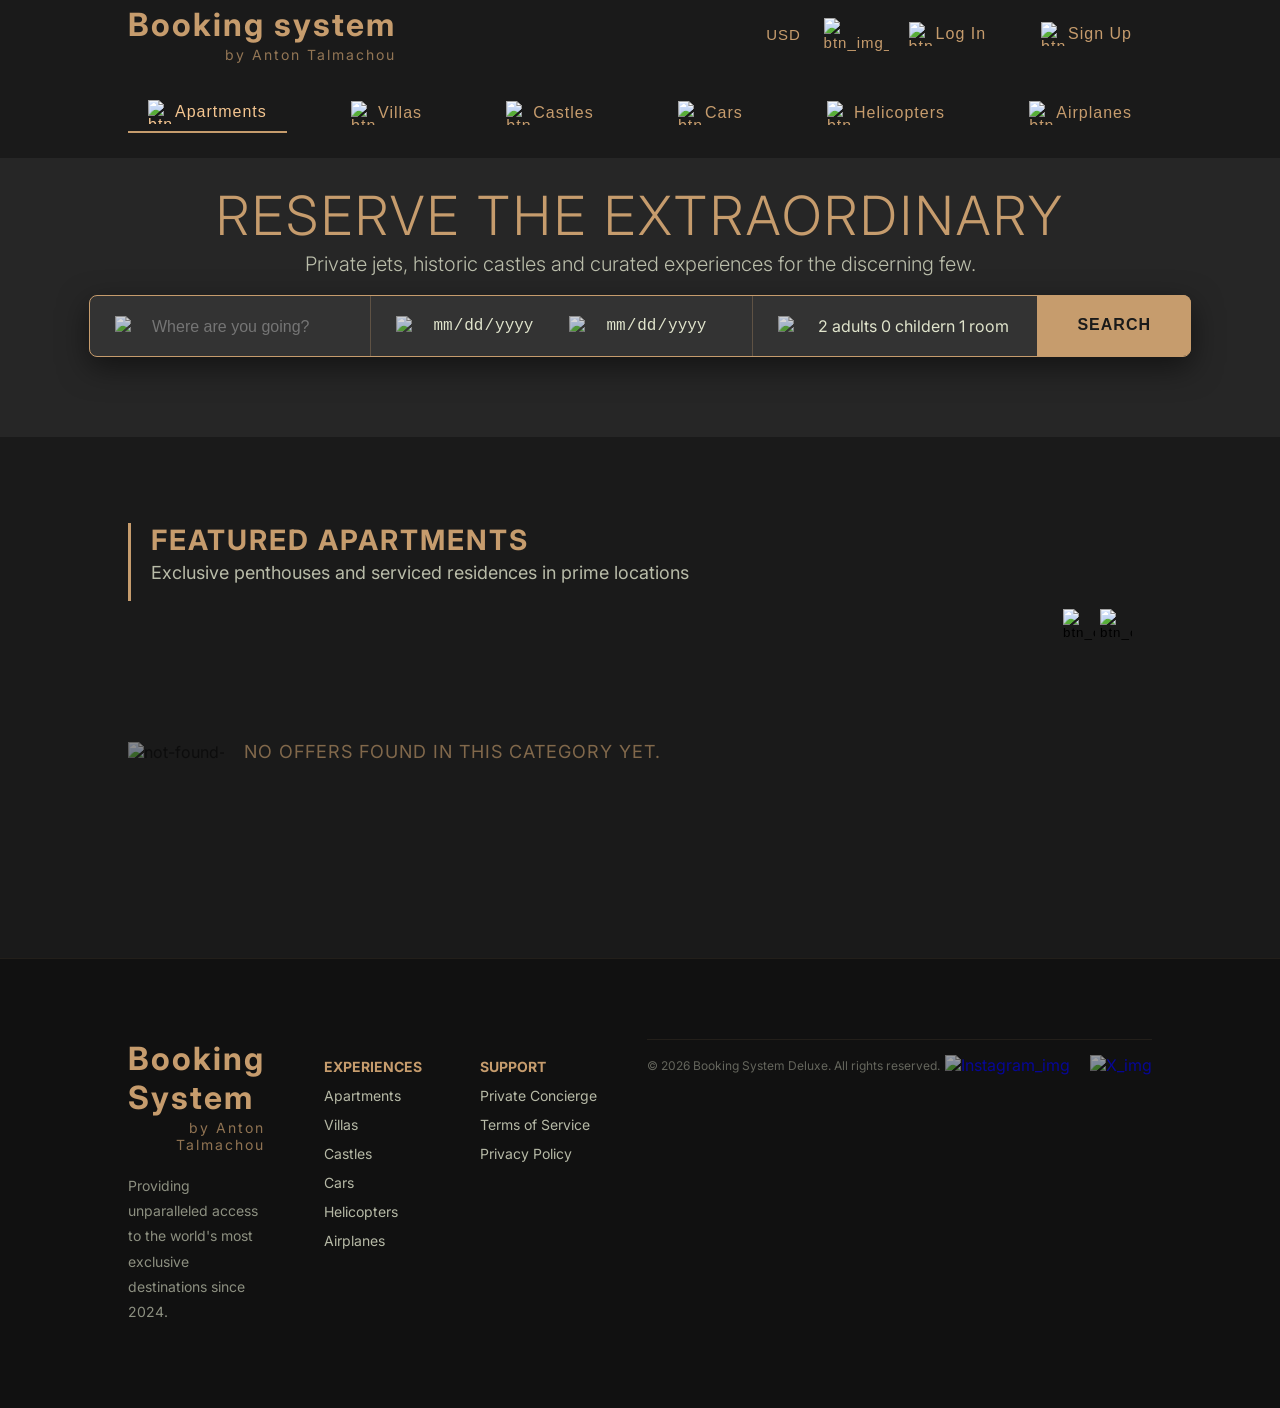
==== index.html @ 2e4808f8 "feat: release v0.1.20 - Implement dynamic offer details page with fully loopable photo slider - Fix " ====
<!DOCTYPE html>
<html lang="en">
<head>
    <meta charset="UTF-8">
    <meta name="viewport" content="width=device-width, initial-scale=1.0">
    <link rel="stylesheet" href="css/index.css">
    <link rel="stylesheet" href="https://fonts.googleapis.com/css2?family=Material+Symbols+Outlined:opsz,wght,FILL,GRAD@20..48,100..700,0..1,-50..200">
    <title>Booking</title>
</head>
<body>
    <div id="header_placeholder"></div>
    <div id="menubar_placeholder"></div>

    <section class="hero_section">
        <div class="hero_content">
            <h1>Reserve the Extraordinary</h1>
            <p>Private jets, historic castles and curated experiences for the discerning few.</p>
        </div>

        <form class="search_bar">
            <div class="search_item">
                <img src="https://i.ibb.co/7t3fDV10/bed.png" alt="search_img_bed" class="search_img">
                <div class="input_locations_container">
                    <input id="location_input" type="text" placeholder="Where are you going?" autocomplete="off">
                    <div id="autocomplete_list" class="autocomplete_suggestions"></div>
                </div>
            </div>
            <div class="search_item">
                <img src="https://i.ibb.co/DHjtJRwW/calendar.png" alt="search_img_calendar" class="search_img">
                <input type="date" id="check_in" name="check_in">
                <img src="https://i.ibb.co/DHjtJRwW/calendar.png" alt="search_img_calendar" class="search_img">
                <input type="date" id="check_out" name="check_out">
            </div>
            <div class="search_item" id="guests_container">
                <img src="https://i.ibb.co/hx5WyV7z/person.png" alt="search_img_person" class="search_img">
                <span id="guests_display">2 adults  0 childern  1 room</span>
                <div class="guests_dropdown" id="guests_dropdown">
                    <div class="dropdown_item">
                        <span>Adults</span>
                        <div class="counter">
                            <button type="button" class="btn_counter" data-type="adults" data-action="minus">-</button>
                            <input class="guests_input" id="counter_adults" type="number" data-type="adults" value="2" 
                            max="999" min="1" oninput="validity.valid||(value='1');">
                            <button type="button" class="btn_counter" data-type="adults" data-action="plus">+</button>
                        </div>
                    </div>
                    <div class="dropdown_item">
                        <span>Children</span>
                        <div class="counter">
                            <button type="button" class="btn_counter" data-type="children" data-action="minus">-</button>
                            <input class="guests_input" id="counter_children" type="number" data-type="children" value="0" 
                            max="999" min="0" oninput="validity.valid||(value='0');">
                            <button type="button" class="btn_counter" data-type="children" data-action="plus">+</button>
                        </div>
                    </div>
                    <div class="dropdown_item">
                        <span>Rooms</span>
                        <div class="counter">
                            <button type="button" class="btn_counter" data-type="rooms" data-action="minus">-</button>
                            <input class="guests_input" id="counter_rooms" type="number" data-type="rooms" value="2"
                            max="999" min="1" oninput="validity.valid||(value='1');">
                            <button type="button" class="btn_counter" data-type="rooms" data-action="plus">+</button>
                        </div>
                    </div>
                </div>
            </div>
            <button type="submit" class="btn_search" id="btn_search">Search</button>
        </form>
    </section>

    <main class="content_area">
        <div class="section_header_container">
            <div class="section_header">
                <h2>Featured Apartments</h2>
                <p>Exclusive penthouses and serviced residences in prime locations</p>
            </div>
            <div class="sort_selector">
                <button class="btn_sort" id="active_sort"><img class="search_img" src="https://i.ibb.co/CKF3kkZP/sort-filter.png" alt="btn_img_sort"> 
                    <span>Sort by: Recommendations</span></button>
                <div class="sort_list" id="sort_list">
                    <div class="sort_option" data-code="recommendations">Recommendations</div>
                    <div class="sort_option" data-code="price">Price (highest first)</div>
                    <div class="sort_option" data-code="rating_high_to_low">Property rating (high to low)</div>
                    <div class="sort_option" data-code="rating_low_to_high">Property rating (low to high)</div>
                </div>

                <div class="slider_controls">
                    <button class="btn_control prev"><img class="btn_control_img" src="https://i.ibb.co/pByk5brK/prev.png" alt="btn_control_prev"></button>
                    <button class="btn_control next"><img class="btn_control_img" src="https://i.ibb.co/5WyfsVB6/next.png" alt="btn_control_next"></button>
                </div>
            </div>

        </div>
        <div class="search_result_wrapper">
            <div class="benefits">

            </div>

            <div class="offers_grid">
                <div class="default_content_offer_grid">
                    <img src="https://i.ibb.co/n8CTYXWL/not-found-offer.png" alt="not-found-offer">
                    <span>No offers found in this category yet.</span>
                </div>
            </div>
        </div>

        <div class="load_more_offers">
                <button id="btn_show_more_offers" style="display: none;">Show more</button>
        </div>
    </main>

    <div id="footer_root_placeholder"></div>

    <div id="reg_modal_placeholder"></div>

    <div id="log_modal_placeholder"></div>

    <script src="js/components.js"></script>
    <script src="js/index.js"></script>
</body>
</html>
---- css/index.css ----
@import url('https://fonts.googleapis.com/css2?family=Inter:wght@300;400;600&display=swap');

/*Global*/
:root{
    --typical-yellow: #C69C6D;
    --bright-yellow: #f4c590;
    --black: #1a1a1a;
    --gray: #262626;
    --light-gray: #333333;
    --white: #E0E4CC;
}
body{
    margin: 0;
    font-family: 'Inter', sans-serif;
    -webkit-font-smoothing: antialiased;
    background-color: var(--black);
}

button{
    transition: all 0.3s ease, box-shadow 0.3s ease;
    letter-spacing: 1px;
    cursor: pointer;
}

button:hover{
    transform: scale(1.1);
    color: var(--bright-yellow);
}

input[type="date"]::-webkit-calendar-picker-indicator {
    background: transparent;
    display: none;
    -webkit-appearance: none;
}

input[type="date"]:focus{
    background: none;
}

input::-webkit-outer-spin-button, input::-webkit-inner-spin-button {
    -webkit-appearance: none;
    margin: 0;
}

a{
    text-decoration: none;
}

/*header and menubar*/

.header_root, .menubar{
    background-color: var(--black);
    color: var(--typical-yellow);

    display: flex;
    justify-content: space-between;
    align-items: center;
    padding: 5px 10%;
}

.header_bar{
    display: flex;
    gap: 15px;
    align-items: center;
    height: 40px;
}

.logo{
    margin: 0;
    display: flex;
    flex-direction: column;
    letter-spacing: 2px;
    cursor: url('https://play.vsthemes.org/t-cursors/74133/1fb3365070e97249ce185e842057d8f4.webp'), auto;
}

.main_title{
    font-size: 32px;
    font-weight: bold;
    color: var(--typical-yellow);
}

.author{
    font-size: 14px;
    color: rgba(198, 156, 109, 0.7);
    text-align: right;
    margin-top: 2px;
    letter-spacing: 2px;
}

.btn_lang, .btn_money{
    background-color: transparent;
    border: none;
    border-radius: 50%;
    padding: 0;

    width: 50px;
    height: 50px;

    font-size: 15px;
    color: var(--typical-yellow);
}

.currency_selector{
    position: relative;
}

.currency_list{
    display: none;
    position: absolute;
    top: 50px;
    right: 0;
    background-color: var(--gray);
    border: 1px solid var(--typical-yellow);
    min-width: 130px;
    z-index: 1001;
    box-shadow: 0 10px 25px rgba(0,0,0,0.5);
    border-radius: 8px;
}

.currency_list.show{
    display: block;
    animation: fadeIn 0.2s ease;
}

.currency_option{
    padding: 12px 15px;
    color: var(--typical-yellow);
    cursor: pointer;
    font-size: 14px;
    border-bottom: 1px solid rgba(198, 156, 109, 0.1);
    transition: all 0.3s ease;
    border-radius: 8px;
}

.currency_option:hover{
    background-color: var(--light-gray);
    color: var(--bright-yellow);
}

.btn_menu{
    background-color: var(--black);
    border: 0;
    color: var(--typical-yellow);
    font-size: 16px;

    padding: 0 20px;
    margin: 0;
    height: 40px;

    display: flex;
    align-items: center;
    justify-content: center;
    gap: 3px;
}

.btn_menu.active{
    border-bottom: 2px solid var(--typical-yellow);
    color: var(--bright-yellow);
}

.btn_img_login{
    border-radius: 0;
}

.menubar{
    height: 80px;
}

.btn_img_menu {
    width: 24px;
    height: 24px;
    object-fit: cover;
}


/*hero section*/

.hero_section{
    background-color: var(--gray);
    color: var(--bright-yellow);
    padding: 25px 15px 80px 15px;
    text-align: center;
}

.hero_content h1{
    color: var(--typical-yellow);
    font-size: 54px;
    font-weight: 300;
    text-transform: uppercase;
    letter-spacing: 3px;
    
    margin-bottom: 15px;
    margin: 0;
}

.hero_content p{
    color: rgba(224, 228, 204, 0.8);
    font-size: 20px;
    font-weight: 300;
    line-height: 1.6;
    margin: 0 auto 15px auto;
    max-width: 800px;
}

.search_bar{
    background-color: var(--light-gray);
    border-radius: 8px;
    display: flex;
    margin: 0 auto 0 auto;
    max-width: 1100px;
    height: 60px;
    border: 1px solid var(--typical-yellow);
    box-shadow: 0 10px 30px rgba(0,0,0,0.5);
}

.search_item{
    background-color: transparent;
    border-right: 1px solid rgba(198, 156, 109, 0.3);
    flex: 1;
    display: flex;
    align-items: center;
    padding: 15px 25px;
    gap: 15px;
    color: var(--white);
    font-size: 16px;
}

.search_item:last-of-type{
    border-right: none;
}

.search_item input{
    background: transparent;
    border: none;
    outline: none;
    color: var(--white);
    font-size: 16px;
    width: 100%;
    cursor: pointer;
}

.search_img{
    width: 20px;
    height: 20px;
    opacity: 0.8;
    cursor: pointer;
}

.input_locations_container{
    position: relative;
    width: 100%;
}

.input_locations_container.error{
    border: 1px solid #ff4d4d;
    box-shadow: 0 0 5px rgba(255, 77, 77, 0.5);
    border-radius: 8px;
    animation: shake 0.2s ease-in-out 0s 2;
}



.autocomplete_suggestions{
    position: absolute;
    top: 100%;
    margin-top: 5px;
    left: 0;
    width: 100%;
    background-color: var(--gray);
    border: 1px solid var(--typical-yellow);
    z-index: 1006;
    max-height: 200px;
    overflow-y: auto;
    display: none;
    font-size: 15px;
    border-radius: 8px;
    animation: fadeIn 0.2s ease;
}

.autocomplete_suggestions::-webkit-scrollbar{
    width: 8px;
}

.autocomplete_suggestions::-webkit-scrollbar-track{
    background-color: transparent;
}

.autocomplete_suggestions::-webkit-scrollbar-thumb{
    background-color: var(--typical-yellow);
    border: 2px solid var(--light-gray);
    border-radius: 8px;
}

.suggestion_item{
    padding: 10px 15px;
    cursor: pointer;
    color: var(--white);
    border-bottom: 1px solid rgba(198, 156, 109, 0.1);
    border-radius: 8px;
}

.suggestion_item:hover{
    background-color: var(--light-gray);
    color: var(--bright-yellow);
}

#guests_container{
    position: relative;
    cursor: pointer;
}

.guests_dropdown{
    display: none;
    position: absolute;
    cursor: auto;
    top: 70px;
    left: 0;
    width: 250px;
    background-color: var(--gray);
    border: 1px solid var(--typical-yellow);
    padding: 20px;
    z-index: 1005;
    box-shadow: 0 10px 30px rgba(0,0,0,0.5);
    border-radius: 8px;
}

.guests_dropdown.show{
    display: block;
    animation: fadeIn 0.2s ease;
}

.guests_dropdown input{
    width: 28px;
}

#guests_display{
    min-width: 200px;
}

.dropdown_item{
    display: flex;
    justify-content: space-between;
    align-items: center;
    margin-bottom: 15px;
    color: var(--white);
}

.counter{
    display: flex;
    align-items: center;
    gap: 15px;
    justify-content: flex-end;
    min-width: 100px;
}

#counter_adults, #counter_children, #counter_rooms {
    min-width: 20px;
    text-align: center;
    font-weight: 600;
    color: var(--white);
}

.btn_counter{
    width: 30px;
    height: 30px;
    border: 1px solid var(--typical-yellow);
    border-radius: 8px;
    background: transparent;
    color: var(--typical-yellow);
    font-size: 18px;
    display: flex;
    align-items: center;
    justify-content: center;
}

.btn_search, .btn_book{
    background-color: var(--typical-yellow);
    color: var(--black);
    border: none;
    border-radius: 0px 8px 8px 0px;
    height: 101%;
    margin: -1px -1px -1px -1px;
    padding: 0 40px;
    font-size: 16px;
    text-transform: uppercase;
    font-weight: bold;
}


.btn_search:hover{
    background-color: var(--bright-yellow);
    letter-spacing: 4px;
    transform: scale(1);
    color: var(--black);
}

/*content area*/

.content_area{
    background-color: var(--black);
    padding: 46px 10%;
}

.section_header_container{
    display: flex;
    justify-content: space-between;
    align-items: flex-end;
    margin: 40px 0;
}

.section_header{
    text-align: left;
    margin-bottom: 40px;
    border-left: 3px solid var(--typical-yellow);
    padding-left: 20px;
}

.section_header h2{
    color: var(--typical-yellow);
    font-size: 28px;
    text-transform: uppercase;
    letter-spacing: 2px;
    margin: 0;
}

.section_header p, .benefits_span{
    color: rgba(224, 228, 204, 0.8);
    font-size: 18px;
    margin-top: 5px;
}

.sort_selector{
    display: flex;
    position: relative;
    margin-left: auto;
    margin-right: 20px;
    flex-direction: row;
    align-items: center;
    gap: 20px;
}

.btn_sort{
    display: none;
    align-items: center;
    gap: 5px;
    background: transparent;
    border: 1px solid rgba(198, 156, 109, 0.7);
    padding: 10px 10px;
    border-radius: 8px;
    font-size: 14px;
    color: var(--typical-yellow);
    height: 32px;
}

.btn_sort.show{
    display: flex;
}

.btn_sort:hover{
    transform: scale(1);
}

.sort_list {
    position: absolute;
    top: 105%;
    left: 0;
    background-color: var(--gray);
    border: 1px solid rgba(198, 156, 109, 0.7);
    border-radius: 8px;
    box-shadow: 0 4px 12px rgba(0,0,0,0.5);
    z-index: 100;
    min-width: 220px;
    display: none;
    overflow: hidden;
}

.sort_list.show {
    display: block;
    animation: fadeIn 0.2s ease;
}

.sort_option {
    transition: all 0.3s ease;
    padding: 12px 15px;
    font-size: 14px;
    cursor: pointer;
    color: var(--typical-yellow);
    border-radius: 8px;
}

.sort_option:hover {
    background-color: var(--light-gray);
    color: var(--bright-yellow);
}

.search_result_wrapper{
    display: flex;
    align-items: flex-start;
    gap: 30px;
    margin-top: 20px;
}

.benefits{
    display: none;
    flex: 0 0 225px;
    flex-direction: column;
    gap: 10px;
    justify-content: flex-start;
    top: 20px;
}

.benefits.show{
    display: flex;
}

.benefits_span{
    padding: 0 15px;
    color: rgba(224, 228, 204, 0.8);
    font-size: 18px;
    margin-top: 5px;
}

.benefit_item{
    width: 100%;
    display: flex;
    align-items: center;
    justify-content: flex-start;
    box-sizing: border-box;
    gap: 10px;
    background-color: var(--gray);
    border: 1px solid rgba(198, 156, 109, 0.3);
    padding: 8px 15px;
    border-radius: 8px;
    transition: all 0.3s ease;
    animation: fadeIn 0.5s ease forwards;
    cursor: pointer;
    color: var(--typical-yellow);
}

.benefit_item.chosen{
    border: 1px solid rgba(198, 156, 109, 0.7);
    color: var(--bright-yellow);
}

.img_chosen{
    display: none;
    width: 20px;
    margin-left: auto;
    margin-right: 5px;
    height: 20px;
    object-fit: contain;
    transition: all 0.3s ease;
    animation: fadeIn 0.5s ease forwards;
}

.img_chosen.show{
    display: flex;
}

.benefit_item:hover, .mini_benefit:hover{
    border-color: var(--bright-yellow);
    transform: translateY(-2px);
    background-color: var(--light-gray);
}

.benefit_img{
    width: 20px;
    height: 20px;
    object-fit: contain;
}

.benefit_text{
    font-size: 14px;
    font-weight: 400;
    letter-spacing: 0.5px;
}

.offers_grid{
    display: flex;
    gap: 30px;
    overflow-x: auto;
    scroll-behavior: smooth;
    padding: 20px 0;
    white-space: nowrap;
}

.offers_grid.search{
    display: flex;
    flex-direction: column;
    width: 100%;
    background-color: transparent;
    overflow: hidden;
    gap: 20px;
}

.offers_grid.search img{
    width: 100%;
    height: 100%;
    object-fit: cover;
    cursor: pointer;
}

.default_content_offer_grid{
    display: flex;
    width: 100%;
    min-width: 100%;
    align-items: center;
    justify-content: center;
    padding: 40px 0;
    gap: 20px;
}

.default_content_offer_grid img{
    width: 96px;
    opacity: 0.5;
}

.default_content_offer_grid span{
    color: rgba(198, 156, 109, 0.6);
    font-size: 18px;
    text-transform: uppercase;
    letter-spacing: 1px;
}

.offers_grid::-webkit-scrollbar{
    display: none;
}

.offer_card{
    flex: 0 0 350px;
    flex-shrink: 0;
    background-color: var(--gray);
    border: 1px solid rgba(198, 156, 109, 0.1);
    transition: all 0.3s ease;
    cursor: pointer;
    border-radius: 8px;
    min-width: 0;
}

.offer_card:hover{
    transform: translateY(-10px);
    border-color: var(--typical-yellow);
}

.offer_card_img{
    position: relative;
    overflow: hidden;
    height: 350px;
    border-radius: 8px;
}

.offer_card_img img{
    width: 100%;
    height: 100%;
    object-fit: cover;
    transition: all 0.6s ease;
}

.offer_card_img:hover img{
    transform: scale(1.1);
}

.offer_card.search{
    display: flex;
    flex-direction: row;
    gap: 20px;
    overflow-x: hidden;
    background-color: var(--gray);
    border: 1px solid rgba(198, 156, 109, 0.2);
    border-radius: 8px;
    cursor: auto;
}

.rating_stars{
    position: absolute;
    top: 15px;
    left: 15px;
    background-color: rgba(26, 26, 26, 0.8);
    color: var(--typical-yellow);
    padding: 5px 12px;
    border-radius: 8px;
    align-items: center;
    display: flex;
    gap: 2px;
    margin-bottom: 10px;
    z-index: 2;
}

.material-symbols-outlined{
    font-size: 18px;
    color: rgba(198, 156, 109, 0.4);
}

.material-symbols-outlined.fill{
    color: var(--bright-yellow);
    font-variation-settings: 'FILL' 1;
    display: inline-block;
}

.card_info{
    padding: 15px;
}

.card_info h3{
    color: var(--bright-yellow);
    margin: 0 0 5px 0;
    font-size: 20px;

    white-space: nowrap;
    overflow: hidden;
    text-overflow: ellipsis;

    display: block;
    width: 100%;
}

.card_info p{
    color: rgba(224, 228, 204, 0.8);
    font-size: 22px;
    margin-bottom: 15px;
}

.card_content{
    display: flex;
    justify-content: space-between;
    flex: 1;
    padding: 20px;
}

.card_info.search{
    display: flex;
    flex-direction: column;
    gap: 8px;
    text-align: left;
}

.card_description{
    color: var(--black);
    font-size: 0.9rem;
    margin: 5px 0;
}

.cards_benefits_mini {
    display: flex;
    gap: 10px;
    margin-top: auto;
}

.mini_benefit {
    font-size: 0.75rem;
    background: rgba(198, 156, 109, 0.1);
    color: var(--typical-yellow);
    padding: 4px 8px;
    border-radius: 4px;
    border: 1px solid rgba(198, 156, 109, 0.3);
    cursor: pointer;
    animation: fadeIn 0.5s ease forwards;
}

.card_action_area {
    display: flex;
    flex-direction: column;
    justify-content: center;
    align-items: flex-end;
    border-left: 1px solid rgba(255,255,255,0.1);
    padding-left: 20px;
    min-width: 150px;
}

.price_wrapper {
    text-align: right;
    margin-bottom: 15px;
}

.price_label {
    display: block;
    font-size: 0.8rem;
    color: var(--white);
}

.price_value {
    font-size: 1.4rem;
    color: var(--bright-yellow);
    font-weight: 600;
}

.btn_view_more {
    background: var(--typical-yellow);
    color: var(--black);
    border: none;
    padding: 10px 20px;
    border-radius: 8px;
    font-weight: 600;
    transition: 0.3s all;
    text-decoration: none;
}

.btn_view_more:hover{
    color: var(--black);
    transform: scale(1.1);
    background-color: var(--bright-yellow);
}

.price{
    display: block;
    color: var(--typical-yellow);
    font-weight: bold;
    font-size: 16px;
    border-top: 1px solid rgba(198, 156, 109, 0.1);
    padding-top: 15px;
}

.slider_controls{
    display: flex;
    gap: 5px;
}

.btn_control{
    background-color: transparent;
    border: 0;
    width: 32px;
    height: 32px;
    display: flex;
    align-items: center;
    justify-content: center;
}

.btn_control_img{
    width: 32px;
    height: 32px;
}

.btn_control:disabled{
    opacity: 0.3;
    cursor: not-allowed;
}

.load_more_offers{
    width: 100%;
    display: flex;
    justify-content: center;
    margin-top: 40px;
    padding-bottom: 50px;
}

#btn_show_more_offers{
    background-color: transparent;
    border: 1px solid var(--typical-yellow);
    color: var(--typical-yellow);
    padding: 12px 40px;
    font-size: 16px;
    font-weight: bold;
    border-radius: 8px;
    transition: all 0.3s ease;
}

/*footer*/

.footer_root{
    background-color: #111111;
    color: var(--white);
    padding: 80px 10% 10px 10%;
    border-top: 1px solid rgba(198, 156, 109, 0.1);
}

.footer_container{
    display: flex;
    justify-content: space-between;
    margin-bottom: 60px;
    gap: 50px;
}

.footer_info{
    flex: 2;
    max-width: 400px;
}

.footer_mission{
    margin-top: 20px;
    font-size: 14px;
    line-height: 1.8;
    color: rgba(224, 228, 204, 0.6);
}

.footer_links{
    flex: 3;
    display: flex;
    justify-content: space-around;
}

.link_group h4 {
    color: var(--typical-yellow);
    text-transform: uppercase;
    font-size: 14px;
    margin-bottom: 12px;
}

.link_group a{
    display: block;
    color: rgba(224, 228, 204, 0.8);
    text-decoration: none;
    font-size: 14px;
    margin-bottom: 12px;
    transition: all 0.3s;
}

.link_group a:hover{
    color: var(--typical-yellow);
    transform: translateX(5px);
}

.footer_bottom{
    border-top: 1px solid rgba(198, 156, 109, 0.1);
    display: flex;
    justify-content: space-between;
    align-items: center start;
    gap: 0 5px;
    height:50px;
}

.footer_bottom p{
    font-size: 12px;
    color: rgba(224, 228, 204, 0.4);
    align-content: center;
}

.social_icons{
    display: flex;
    gap: 20px;
    align-items: center;
}

.social_icons img{
    width: 20px;
    height: 20px;
    opacity: 0.6;
    transition: all 0.3s;
}

.social_icons img:hover{
    opacity: 1;
    transform: translateY(-3px);
}

/*Sign Up*/

.modal{
    display: none;
    position: fixed;
    z-index: 2000;
    left: 0;  top: 0;
    width: 100%;
    height: 100%;
    background-color: rgba(0,0,0,0.8);
    backdrop-filter: blur(5px);
}

.modal_content{
    background-color: var(--gray);
    color: var(--typical-yellow);
    margin: 10% auto;
    padding: 40px;
    border: 1px solid var(--typical-yellow);
    width: 400px;
    text-align: center;
    position: relative;
}

.close_modal{
    position: absolute;
    right: 20px; top: 10px;
    color: var(--typical-yellow);
    font-size: 30px;
    cursor: pointer;
}

.modal_img img {
    width: 100%;
    border-radius: 8px;
}

#reg_form, #log_form{
    display: flex;
    flex-direction: column;
    gap: 15px;
    margin-top: 20px;
}

#reg_form input, #log_form input{
    background: var(--black);
    border: 1px solid rgba(198, 156, 109, 0.3);
    padding: 12px;
    color: var(--white);
    outline: none;
}

.btn_submit{
    background-color: var(--typical-yellow);
    color: var(--black);
    border: none;
    padding: 12px;
    text-transform: uppercase;
    font-weight: bold;
}

.reg_switch{
    margin-top: 20px;
    font-size: 14px;
    color: rgba(224, 228, 204, 0.6);
}

.reg_switch a{
    color: var(--typical-yellow);
    text-decoration: none;
}

.fade-out {
    animation: fadeOut 0.4s ease forwards;
    pointer-events: none;
}

@keyframes fadeIn {
    from { opacity: 0; transform: translateY(-10px); }
    to { opacity: 1; transform: translateY(0); }
}

@keyframes fadeOut {
    from {
        opacity: 1;
        transform: translateY(0);
    }
    to {
        opacity: 0;
        transform: translateY(10px);
    }
}

@keyframes shake {
    0%, 100% {transform: translateX(0);}
    25% {transform: translateX(-5px);}
    75% {transform: translateX(5px);}
}
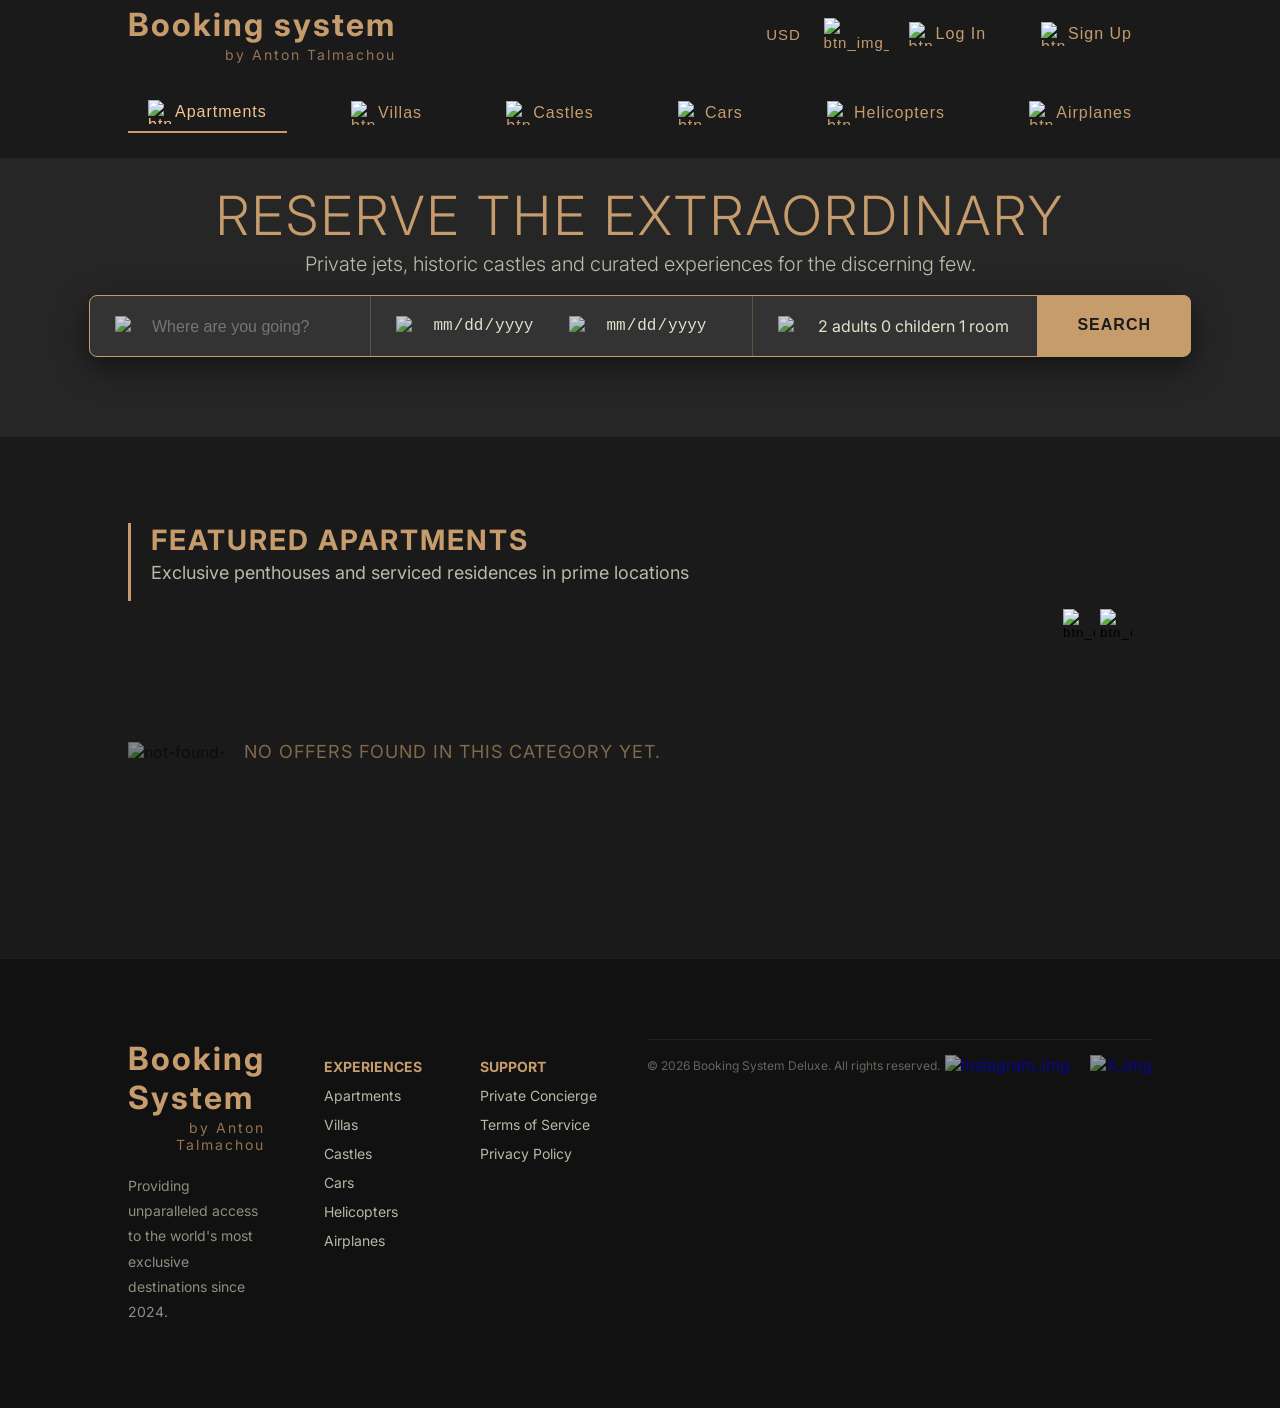
==== commit ad434566: "release: v0.1.26 - User Profile & Booking Cancellation Management - Added structural User Profile la" ====
--- a/index.html
+++ b/index.html
@@ -25,11 +25,11 @@
                     <div id="autocomplete_list" class="autocomplete_suggestions"></div>
                 </div>
             </div>
-            <div class="search_item">
+            <div class="search_item" id="date_container">
                 <img src="https://i.ibb.co/DHjtJRwW/calendar.png" alt="search_img_calendar" class="search_img">
-                <input type="date" id="check_in" name="check_in">
+                <input type="date" id="booking_check_in" name="check_in" readonly required placeholder="dd.mm.yyyy">
                 <img src="https://i.ibb.co/DHjtJRwW/calendar.png" alt="search_img_calendar" class="search_img">
-                <input type="date" id="check_out" name="check_out">
+                <input type="date" id="booking_check_out" name="check_out" readonly required placeholder="dd.mm.yyyy">
             </div>
             <div class="search_item" id="guests_container">
                 <img src="https://i.ibb.co/hx5WyV7z/person.png" alt="search_img_person" class="search_img">
@@ -111,11 +111,7 @@
 
     <div id="footer_root_placeholder"></div>
 
-    <div id="reg_modal_placeholder"></div>
-
-    <div id="log_modal_placeholder"></div>
-
-    <script src="js/components.js"></script>
-    <script src="js/index.js"></script>
+    <script defer src="js/components.js"></script>
+    <script defer src="js/index.js"></script>
 </body>
 </html>
--- a/css/index.css
+++ b/css/index.css
@@ -1,177 +1,5 @@
 @import url('https://fonts.googleapis.com/css2?family=Inter:wght@300;400;600&display=swap');
-
-/*Global*/
-:root{
-    --typical-yellow: #C69C6D;
-    --bright-yellow: #f4c590;
-    --black: #1a1a1a;
-    --gray: #262626;
-    --light-gray: #333333;
-    --white: #E0E4CC;
-}
-body{
-    margin: 0;
-    font-family: 'Inter', sans-serif;
-    -webkit-font-smoothing: antialiased;
-    background-color: var(--black);
-}
-
-button{
-    transition: all 0.3s ease, box-shadow 0.3s ease;
-    letter-spacing: 1px;
-    cursor: pointer;
-}
-
-button:hover{
-    transform: scale(1.1);
-    color: var(--bright-yellow);
-}
-
-input[type="date"]::-webkit-calendar-picker-indicator {
-    background: transparent;
-    display: none;
-    -webkit-appearance: none;
-}
-
-input[type="date"]:focus{
-    background: none;
-}
-
-input::-webkit-outer-spin-button, input::-webkit-inner-spin-button {
-    -webkit-appearance: none;
-    margin: 0;
-}
-
-a{
-    text-decoration: none;
-}
-
-/*header and menubar*/
-
-.header_root, .menubar{
-    background-color: var(--black);
-    color: var(--typical-yellow);
-
-    display: flex;
-    justify-content: space-between;
-    align-items: center;
-    padding: 5px 10%;
-}
-
-.header_bar{
-    display: flex;
-    gap: 15px;
-    align-items: center;
-    height: 40px;
-}
-
-.logo{
-    margin: 0;
-    display: flex;
-    flex-direction: column;
-    letter-spacing: 2px;
-    cursor: url('https://play.vsthemes.org/t-cursors/74133/1fb3365070e97249ce185e842057d8f4.webp'), auto;
-}
-
-.main_title{
-    font-size: 32px;
-    font-weight: bold;
-    color: var(--typical-yellow);
-}
-
-.author{
-    font-size: 14px;
-    color: rgba(198, 156, 109, 0.7);
-    text-align: right;
-    margin-top: 2px;
-    letter-spacing: 2px;
-}
-
-.btn_lang, .btn_money{
-    background-color: transparent;
-    border: none;
-    border-radius: 50%;
-    padding: 0;
-
-    width: 50px;
-    height: 50px;
-
-    font-size: 15px;
-    color: var(--typical-yellow);
-}
-
-.currency_selector{
-    position: relative;
-}
-
-.currency_list{
-    display: none;
-    position: absolute;
-    top: 50px;
-    right: 0;
-    background-color: var(--gray);
-    border: 1px solid var(--typical-yellow);
-    min-width: 130px;
-    z-index: 1001;
-    box-shadow: 0 10px 25px rgba(0,0,0,0.5);
-    border-radius: 8px;
-}
-
-.currency_list.show{
-    display: block;
-    animation: fadeIn 0.2s ease;
-}
-
-.currency_option{
-    padding: 12px 15px;
-    color: var(--typical-yellow);
-    cursor: pointer;
-    font-size: 14px;
-    border-bottom: 1px solid rgba(198, 156, 109, 0.1);
-    transition: all 0.3s ease;
-    border-radius: 8px;
-}
-
-.currency_option:hover{
-    background-color: var(--light-gray);
-    color: var(--bright-yellow);
-}
-
-.btn_menu{
-    background-color: var(--black);
-    border: 0;
-    color: var(--typical-yellow);
-    font-size: 16px;
-
-    padding: 0 20px;
-    margin: 0;
-    height: 40px;
-
-    display: flex;
-    align-items: center;
-    justify-content: center;
-    gap: 3px;
-}
-
-.btn_menu.active{
-    border-bottom: 2px solid var(--typical-yellow);
-    color: var(--bright-yellow);
-}
-
-.btn_img_login{
-    border-radius: 0;
-}
-
-.menubar{
-    height: 80px;
-}
-
-.btn_img_menu {
-    width: 24px;
-    height: 24px;
-    object-fit: cover;
-}
-
+@import "components.css";
 
 /*hero section*/
 
@@ -852,191 +680,4 @@
     font-weight: bold;
     border-radius: 8px;
     transition: all 0.3s ease;
-}
-
-/*footer*/
-
-.footer_root{
-    background-color: #111111;
-    color: var(--white);
-    padding: 80px 10% 10px 10%;
-    border-top: 1px solid rgba(198, 156, 109, 0.1);
-}
-
-.footer_container{
-    display: flex;
-    justify-content: space-between;
-    margin-bottom: 60px;
-    gap: 50px;
-}
-
-.footer_info{
-    flex: 2;
-    max-width: 400px;
-}
-
-.footer_mission{
-    margin-top: 20px;
-    font-size: 14px;
-    line-height: 1.8;
-    color: rgba(224, 228, 204, 0.6);
-}
-
-.footer_links{
-    flex: 3;
-    display: flex;
-    justify-content: space-around;
-}
-
-.link_group h4 {
-    color: var(--typical-yellow);
-    text-transform: uppercase;
-    font-size: 14px;
-    margin-bottom: 12px;
-}
-
-.link_group a{
-    display: block;
-    color: rgba(224, 228, 204, 0.8);
-    text-decoration: none;
-    font-size: 14px;
-    margin-bottom: 12px;
-    transition: all 0.3s;
-}
-
-.link_group a:hover{
-    color: var(--typical-yellow);
-    transform: translateX(5px);
-}
-
-.footer_bottom{
-    border-top: 1px solid rgba(198, 156, 109, 0.1);
-    display: flex;
-    justify-content: space-between;
-    align-items: center start;
-    gap: 0 5px;
-    height:50px;
-}
-
-.footer_bottom p{
-    font-size: 12px;
-    color: rgba(224, 228, 204, 0.4);
-    align-content: center;
-}
-
-.social_icons{
-    display: flex;
-    gap: 20px;
-    align-items: center;
-}
-
-.social_icons img{
-    width: 20px;
-    height: 20px;
-    opacity: 0.6;
-    transition: all 0.3s;
-}
-
-.social_icons img:hover{
-    opacity: 1;
-    transform: translateY(-3px);
-}
-
-/*Sign Up*/
-
-.modal{
-    display: none;
-    position: fixed;
-    z-index: 2000;
-    left: 0;  top: 0;
-    width: 100%;
-    height: 100%;
-    background-color: rgba(0,0,0,0.8);
-    backdrop-filter: blur(5px);
-}
-
-.modal_content{
-    background-color: var(--gray);
-    color: var(--typical-yellow);
-    margin: 10% auto;
-    padding: 40px;
-    border: 1px solid var(--typical-yellow);
-    width: 400px;
-    text-align: center;
-    position: relative;
-}
-
-.close_modal{
-    position: absolute;
-    right: 20px; top: 10px;
-    color: var(--typical-yellow);
-    font-size: 30px;
-    cursor: pointer;
-}
-
-.modal_img img {
-    width: 100%;
-    border-radius: 8px;
-}
-
-#reg_form, #log_form{
-    display: flex;
-    flex-direction: column;
-    gap: 15px;
-    margin-top: 20px;
-}
-
-#reg_form input, #log_form input{
-    background: var(--black);
-    border: 1px solid rgba(198, 156, 109, 0.3);
-    padding: 12px;
-    color: var(--white);
-    outline: none;
-}
-
-.btn_submit{
-    background-color: var(--typical-yellow);
-    color: var(--black);
-    border: none;
-    padding: 12px;
-    text-transform: uppercase;
-    font-weight: bold;
-}
-
-.reg_switch{
-    margin-top: 20px;
-    font-size: 14px;
-    color: rgba(224, 228, 204, 0.6);
-}
-
-.reg_switch a{
-    color: var(--typical-yellow);
-    text-decoration: none;
-}
-
-.fade-out {
-    animation: fadeOut 0.4s ease forwards;
-    pointer-events: none;
-}
-
-@keyframes fadeIn {
-    from { opacity: 0; transform: translateY(-10px); }
-    to { opacity: 1; transform: translateY(0); }
-}
-
-@keyframes fadeOut {
-    from {
-        opacity: 1;
-        transform: translateY(0);
-    }
-    to {
-        opacity: 0;
-        transform: translateY(10px);
-    }
-}
-
-@keyframes shake {
-    0%, 100% {transform: translateX(0);}
-    25% {transform: translateX(-5px);}
-    75% {transform: translateX(5px);}
 }
